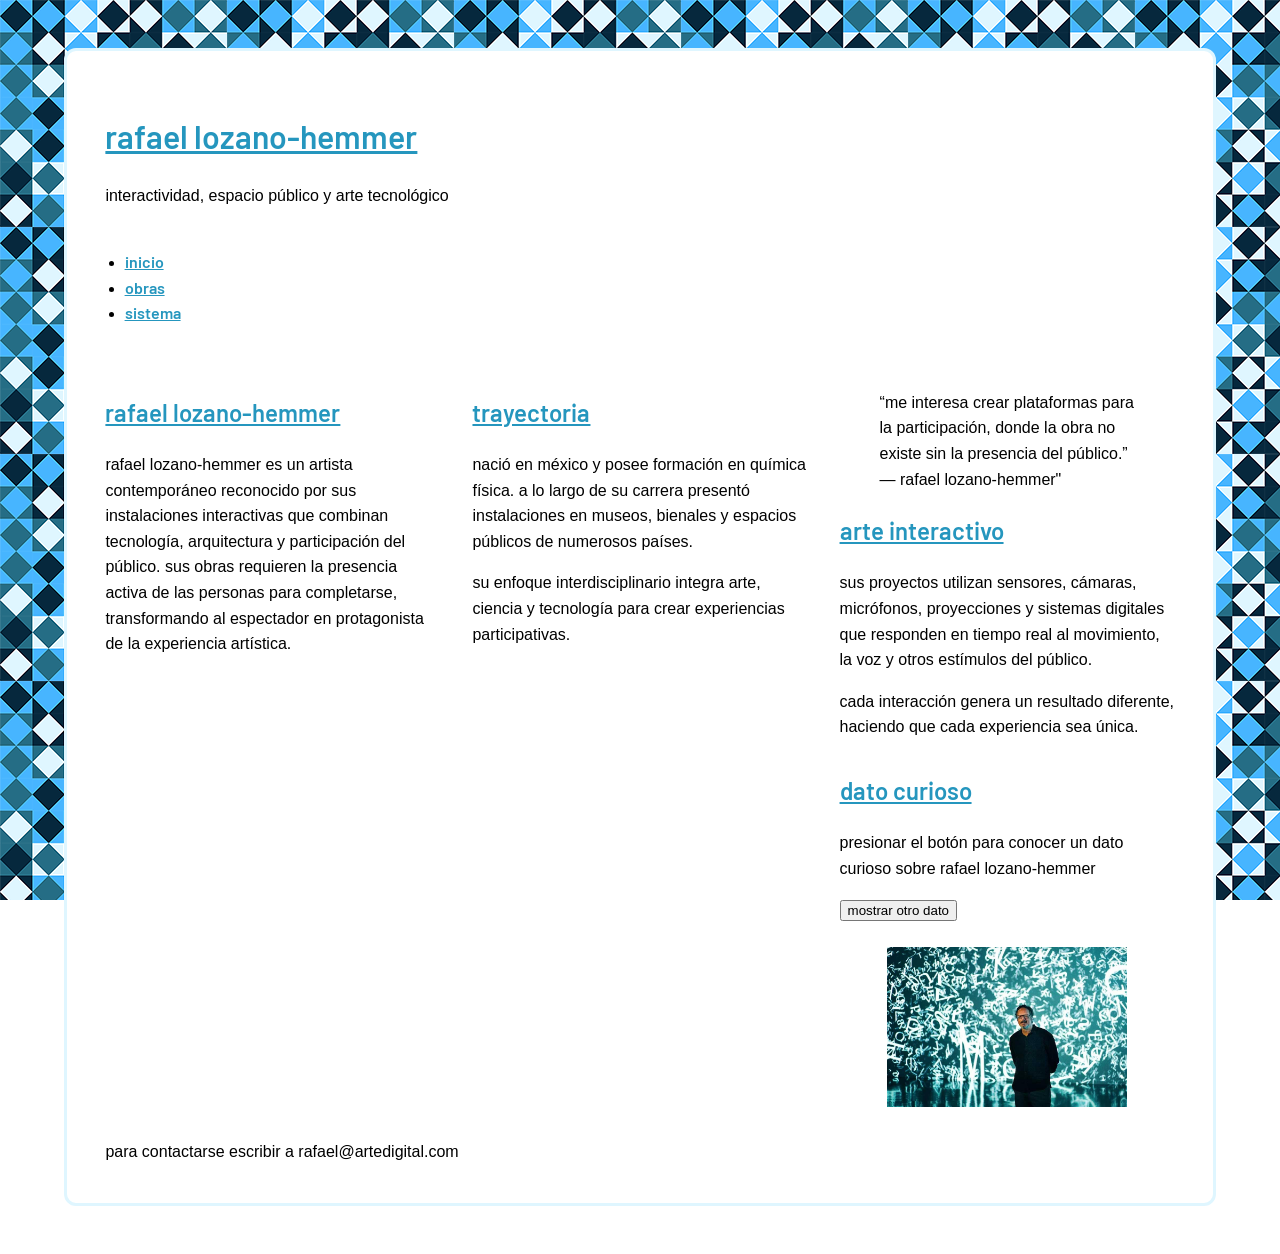
==== index.html @ da291167 "index.html" ====
<!DOCTYPE html>
<html lang="es">
  
<head>
<meta charset="UTF-8"> 
<meta name="viewport" content="width=device-width, initial-scale=1.0">
<title> rafael lozano hemmer </title>
  
<link rel="preconnect" href="https://fonts.googleapis.com">
<link rel="preconnect" href="https://fonts.gstatic.com" crossorigin>
<link href="https://fonts.googleapis.com/css2?family=Barlow:wght@400;500;600;700&display=swap" rel="stylesheet">
     <link rel="stylesheet" href="css/styles.css">
</head>
<body>

<div class="contenedor">
    <header>
        <h1> rafael lozano-hemmer </h1>
        <p> interactividad, espacio público y arte tecnológico </p>
    </header>

    <nav>
        <ul>
            <li><a href="index.html"> inicio </a></li>
            <li><a href="obras.html"> obras </a></li>
            <li><a href="sistema.html"> sistema </a></li>
        </ul>
    </nav>

    <main class="tres-columnas"> 
      
        <section>
            <article>
             <h2> rafael lozano-hemmer </h2>
             <p> rafael lozano-hemmer es un artista contemporáneo reconocido por sus instalaciones interactivas que combinan tecnología, arquitectura y participación del público. sus obras requieren la presencia activa de las personas para completarse, transformando al espectador en protagonista de la experiencia artística. </p>
            </article>
        </section>

        <section>
            <article>
             <h2> trayectoria </h2>
             <p> nació en méxico y posee formación en química física. a lo largo de su carrera presentó instalaciones en museos, bienales y espacios públicos de numerosos países. </p>
             <p> su enfoque interdisciplinario integra arte, ciencia y tecnología para crear experiencias participativas. </p>
            </article>
        </section>
        

        <section>
          <blockquote class="cita">
           <p> “me interesa crear plataformas para la participación, donde la obra no existe sin la presencia del público.” — rafael lozano-hemmer" </p>
          </blockquote>
          
            <article>
             <h2> arte interactivo </h2>
             <p> sus proyectos utilizan sensores, cámaras, micrófonos, proyecciones y sistemas digitales que responden en tiempo real al movimiento, la voz y otros estímulos del público. </p>
             <p> cada interacción genera un resultado diferente, haciendo que cada experiencia sea única. </p>
            </article>

            <article class="curiosidad">
             <h2> dato curioso </h2>
             <p id="dato"> presionar el botón para conocer un dato curioso sobre rafael lozano-hemmer </p>
             <button id="botonCuriosidad">
             mostrar otro dato
             </button>
              <img src="img/lozano-hemmer.jpg" alt="rafael lozano-hemmer">
           </article>
          
       </section>      
    </main>

    <footer> para contactarse escribir a rafael@artedigital.com </footer>

</div>
<script src="js/datos.js"></script>
</body>
</html>
---- css/styles.css ----
body {
    background-image: url("../img/fondo.png");
    background-repeat: repeat;
    background-attachment:fixed;
    font-family: Arial, Helvetica, sans-serif;
    font-size: 1rem;
    line-height: 1.6;
    margin: 0;
    padding: 0;
    display: flex;
    justify-content: center;
}

.contenedor {
    max-width: 80rem;
    width: 90%; 
    margin: 3rem 0; 
    padding: 3%;
    gap:2rem;
    
    display:flex; 
    flex-direction:column;
    
    box-sizing: border-box;

    background-color: white;
    border-radius: 0.75rem; 
    border-color: #dff6ff; 
    border-style: solid;
}

.dos-columnas {
    display:flex;
    gap:2rem;
    align-items: flex-start;
}

.tres-columnas {
    display: flex;
    gap: 2rem;
    align-items: flex-start;
}

.tres-columnas > section {
    flex: 1; 
    width: 33.33%;
    box-sizing: border-box;
    min-width: 0;
}

header p {
    margin-bottom: 0.5rem; 
}

.curiosidad {
    margin-top: 2rem;
}

.curiosidad img {
    display: block;
    width: 100%;       
    max-width: 15rem;  
    height: auto;    
    margin: 1.5rem auto 0 auto; 
}

.columna-info {
    width: 35%;
    flex: 0 0 35%;
    min-width: 0;
}

.columna-info img {
    display: block;
    width: 100%;   
    max-width: 100%;  
    height: auto;   
    margin-top: 1.5rem; 
}

.columna-galeria {
    width: 65%;
    flex: 0 0 35%;
    min-width: 0;
}

h1, h2, legend, nav a {
    font-family: "Barlow", sans-serif;
    font-weight: 600;
    font-style: normal;
    color: #2596be;
    text-decoration-line: underline; 
}

a {
  display: block;
  color: #495b66; 
  font-weight: 500;
}

a:hover {
  color: #1d2f3b;
}

nav a:visited {
  color: #11344a; 
}

nav ul {
    margin-top: 0;      
    padding-left: 1.2rem;  
}

#galeria {
    display:flex;
    flex-wrap:wrap;
    gap:2rem;
    justify-content:center;
}

#galeria section {
    flex: 1 1 18rem;
    max-width: 100%;
}

#galeria img { 
    width:100%;
    height:auto;
    display:block;
}
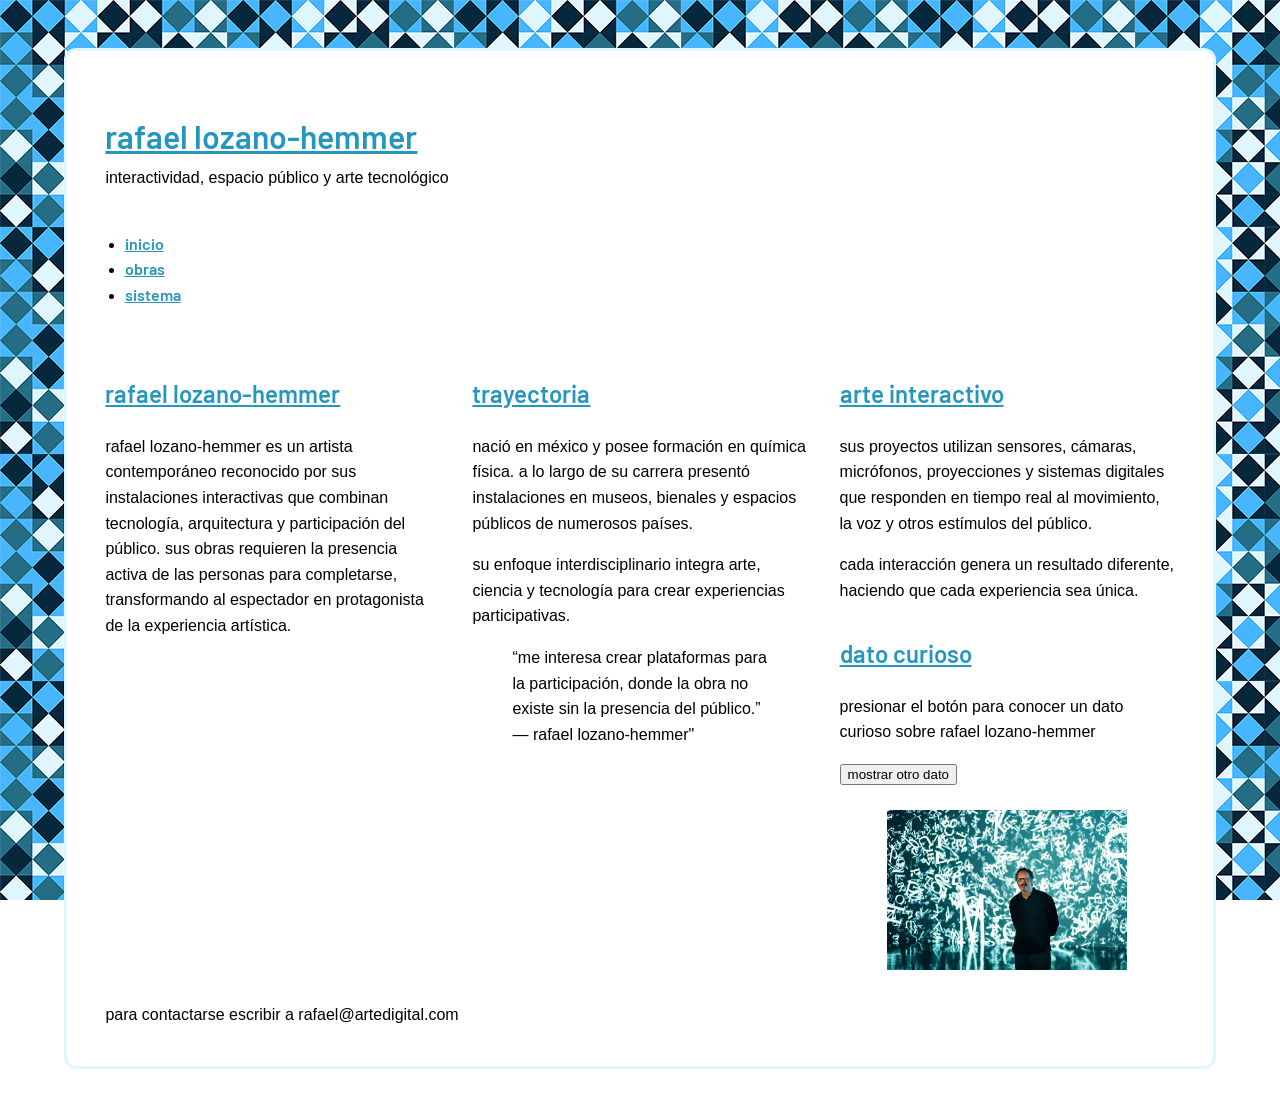
==== commit 6e4d4168: "ajustando estructura index.html" ====
--- a/index.html
+++ b/index.html
@@ -41,15 +41,14 @@
              <h2> trayectoria </h2>
              <p> nació en méxico y posee formación en química física. a lo largo de su carrera presentó instalaciones en museos, bienales y espacios públicos de numerosos países. </p>
              <p> su enfoque interdisciplinario integra arte, ciencia y tecnología para crear experiencias participativas. </p>
-            </article>
-        </section>
-        
-
-        <section>
+            </article>          
+          
           <blockquote class="cita">
            <p> “me interesa crear plataformas para la participación, donde la obra no existe sin la presencia del público.” — rafael lozano-hemmer" </p>
           </blockquote>
-          
+        </section>
+
+        <section>
             <article>
              <h2> arte interactivo </h2>
              <p> sus proyectos utilizan sensores, cámaras, micrófonos, proyecciones y sistemas digitales que responden en tiempo real al movimiento, la voz y otros estímulos del público. </p>
--- a/css/styles.css
+++ b/css/styles.css
@@ -39,6 +39,7 @@
     display: flex;
     gap: 2rem;
     align-items: flex-start;
+    margin-top: 0;
 }
 
 .tres-columnas > section {
@@ -49,7 +50,12 @@
 }
 
 header p {
+    margin-top: 0;
     margin-bottom: 0.5rem; 
+}
+
+header h1 {
+    margin-bottom: 0.2rem;
 }
 
 .curiosidad {
@@ -108,7 +114,8 @@
 
 nav ul {
     margin-top: 0;      
-    padding-left: 1.2rem;  
+    padding-left: 1.2rem;
+    margin-bottom: 1rem;
 }
 
 #galeria {
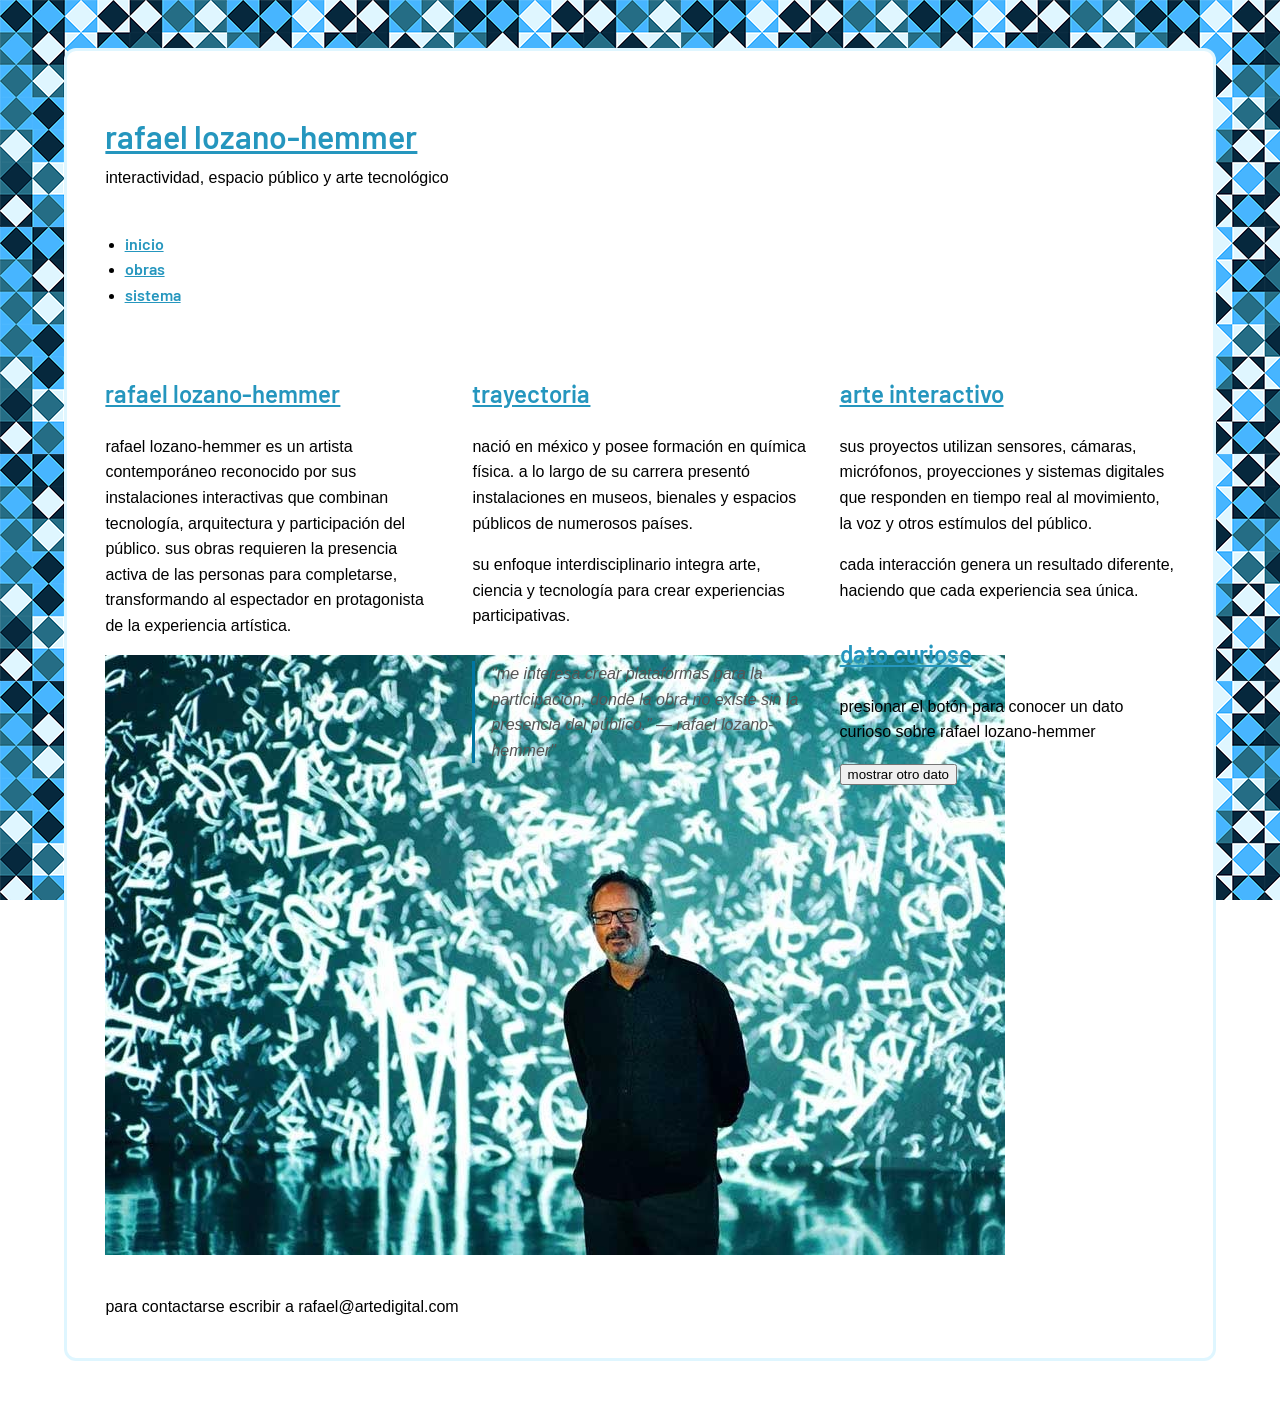
==== commit e11d3c73: "index.html" ====
--- a/index.html
+++ b/index.html
@@ -33,6 +33,7 @@
             <article>
              <h2> rafael lozano-hemmer </h2>
              <p> rafael lozano-hemmer es un artista contemporáneo reconocido por sus instalaciones interactivas que combinan tecnología, arquitectura y participación del público. sus obras requieren la presencia activa de las personas para completarse, transformando al espectador en protagonista de la experiencia artística. </p>
+             <img src="img/lozano-hemmer.jpg" alt="rafael lozano-hemmer">
             </article>
         </section>
 
@@ -61,7 +62,6 @@
              <button id="botonCuriosidad">
              mostrar otro dato
              </button>
-              <img src="img/lozano-hemmer.jpg" alt="rafael lozano-hemmer">
            </article>
           
        </section>      
--- a/css/styles.css
+++ b/css/styles.css
@@ -135,3 +135,11 @@
     height:auto;
     display:block;
 }
+
+.cita {
+    margin: 2rem 0;
+    padding-left: 1rem;
+    border-left: 3px solid #0076a3;
+    font-style: italic;  
+    color: #555;
+}
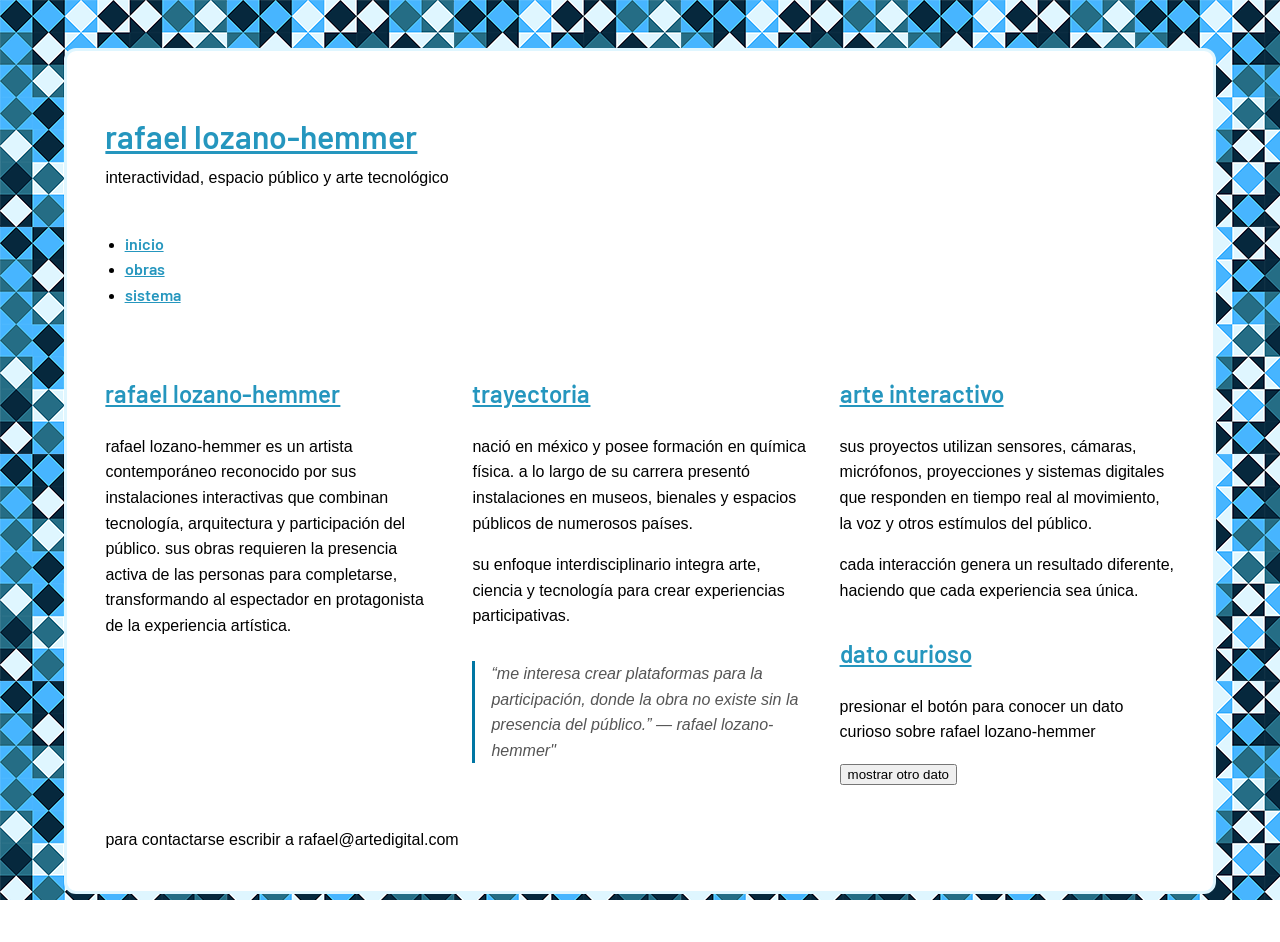
==== commit 87c7157c: "index.html" ====
--- a/index.html
+++ b/index.html
@@ -33,8 +33,9 @@
             <article>
              <h2> rafael lozano-hemmer </h2>
              <p> rafael lozano-hemmer es un artista contemporáneo reconocido por sus instalaciones interactivas que combinan tecnología, arquitectura y participación del público. sus obras requieren la presencia activa de las personas para completarse, transformando al espectador en protagonista de la experiencia artística. </p>
-             <img src="img/lozano-hemmer.jpg" alt="rafael lozano-hemmer">
-            </article>
+            </article
+            <img src="img/lozano-hemmer.jpg" alt="rafael lozano-hemmer">
+          
         </section>
 
         <section>
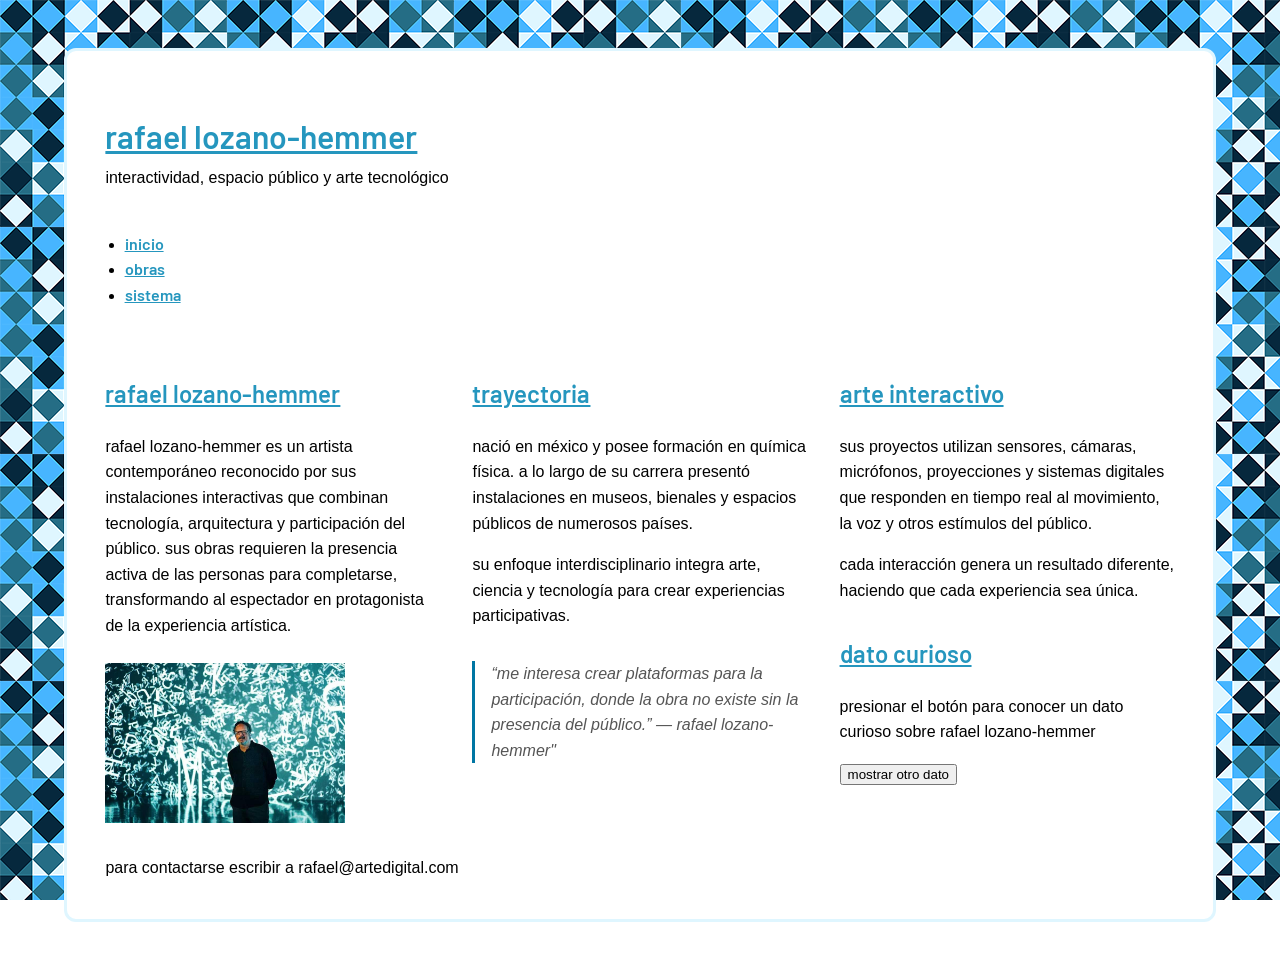
==== commit 42f8f843: "fix closing tag for article element in index.html" ====
--- a/index.html
+++ b/index.html
@@ -33,8 +33,8 @@
             <article>
              <h2> rafael lozano-hemmer </h2>
              <p> rafael lozano-hemmer es un artista contemporáneo reconocido por sus instalaciones interactivas que combinan tecnología, arquitectura y participación del público. sus obras requieren la presencia activa de las personas para completarse, transformando al espectador en protagonista de la experiencia artística. </p>
-            </article
-            <img src="img/lozano-hemmer.jpg" alt="rafael lozano-hemmer">
+            </article>
+            <img src="img/lozano-hemmer.jpg" alt="rafael lozano-hemmer" class="foto">
           
         </section>
 
--- a/css/styles.css
+++ b/css/styles.css
@@ -49,6 +49,14 @@
     min-width: 0;
 }
 
+.foto {
+    display: block;
+    width: 100%;   
+    max-width: 15rem;    
+    height: auto; 
+    margin: 1.5rem 0 0 0;
+}
+
 header p {
     margin-top: 0;
     margin-bottom: 0.5rem; 
@@ -60,14 +68,6 @@
 
 .curiosidad {
     margin-top: 2rem;
-}
-
-.curiosidad img {
-    display: block;
-    width: 100%;       
-    max-width: 15rem;  
-    height: auto;    
-    margin: 1.5rem auto 0 auto; 
 }
 
 .columna-info {
@@ -86,7 +86,7 @@
 
 .columna-galeria {
     width: 65%;
-    flex: 0 0 35%;
+    flex: 0 0 65%;
     min-width: 0;
 }
 
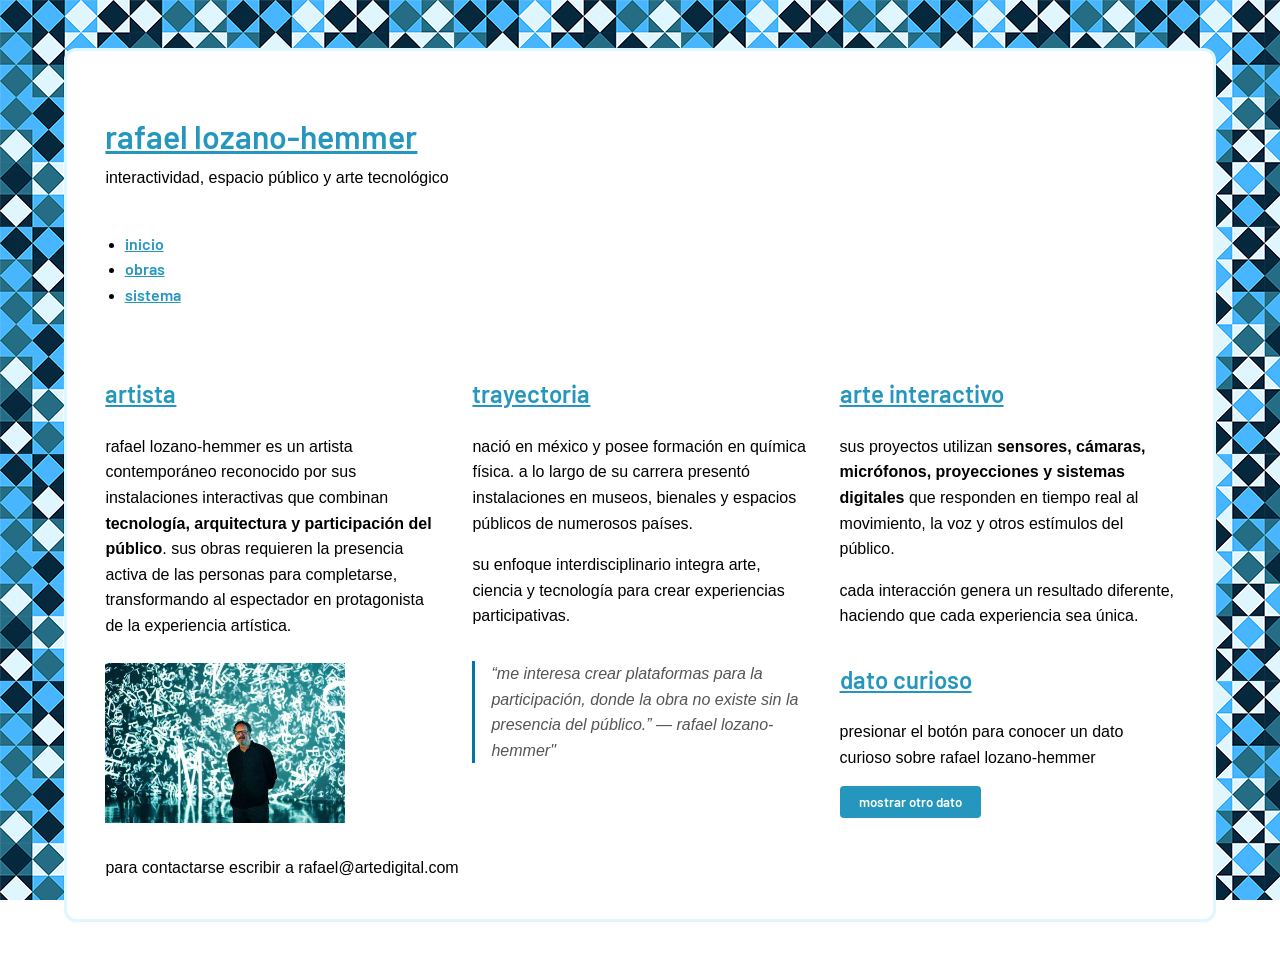
==== commit 8729c036: "highlight key terms index.html" ====
--- a/index.html
+++ b/index.html
@@ -31,8 +31,8 @@
       
         <section>
             <article>
-             <h2> rafael lozano-hemmer </h2>
-             <p> rafael lozano-hemmer es un artista contemporáneo reconocido por sus instalaciones interactivas que combinan tecnología, arquitectura y participación del público. sus obras requieren la presencia activa de las personas para completarse, transformando al espectador en protagonista de la experiencia artística. </p>
+             <h2> artista </h2>
+             <p> rafael lozano-hemmer es un artista contemporáneo reconocido por sus instalaciones interactivas que combinan <strong>tecnología, arquitectura y participación del público</strong>. sus obras requieren la presencia activa de las personas para completarse, transformando al espectador en protagonista de la experiencia artística. </p>
             </article>
             <img src="img/lozano-hemmer.jpg" alt="rafael lozano-hemmer" class="foto">
           
@@ -53,7 +53,7 @@
         <section>
             <article>
              <h2> arte interactivo </h2>
-             <p> sus proyectos utilizan sensores, cámaras, micrófonos, proyecciones y sistemas digitales que responden en tiempo real al movimiento, la voz y otros estímulos del público. </p>
+             <p> sus proyectos utilizan <strong>sensores, cámaras, micrófonos, proyecciones y sistemas digitales</strong> que responden en tiempo real al movimiento, la voz y otros estímulos del público. </p>
              <p> cada interacción genera un resultado diferente, haciendo que cada experiencia sea única. </p>
             </article>
 
--- a/css/styles.css
+++ b/css/styles.css
@@ -29,6 +29,7 @@
     border-style: solid;
 }
 
+/* estructura */
 .dos-columnas {
     display:flex;
     gap:2rem;
@@ -49,6 +50,7 @@
     min-width: 0;
 }
 
+/* foto en 1era columna */
 .foto {
     display: block;
     width: 100%;   
@@ -57,6 +59,7 @@
     margin: 1.5rem 0 0 0;
 }
 
+/* header menú */
 header p {
     margin-top: 0;
     margin-bottom: 0.5rem; 
@@ -66,9 +69,17 @@
     margin-bottom: 0.2rem;
 }
 
+nav ul {
+    margin-top: 0;      
+    padding-left: 1.2rem;
+    margin-bottom: 1rem;
+}
+
 .curiosidad {
     margin-top: 2rem;
 }
+
+/* 2da pág obras.html 2 columnas */
 
 .columna-info {
     width: 35%;
@@ -90,6 +101,7 @@
     min-width: 0;
 }
 
+/* tipografias enlaces etc */
 h1, h2, legend, nav a {
     font-family: "Barlow", sans-serif;
     font-weight: 600;
@@ -112,12 +124,7 @@
   color: #11344a; 
 }
 
-nav ul {
-    margin-top: 0;      
-    padding-left: 1.2rem;
-    margin-bottom: 1rem;
-}
-
+/* galeria javascript 2da pág obras.html */
 #galeria {
     display:flex;
     flex-wrap:wrap;
@@ -136,6 +143,7 @@
     display:block;
 }
 
+/* cita 1era pág index.html */
 .cita {
     margin: 2rem 0;
     padding-left: 1rem;
@@ -143,3 +151,66 @@
     font-style: italic;  
     color: #555;
 }
+
+/* form */
+fieldset {
+    border: 1px solid #dff6ff;    
+    border-radius: 0.5rem;   
+    padding: 1.5rem;
+    margin-bottom: 1.5rem;     
+    background-color: #fbfeff;  
+}
+
+legend {
+    font-family: "Barlow", sans-serif;
+    font-weight: 600;
+    color: #2596be;             
+    padding: 0 0.5rem;        
+    text-decoration: none;  
+}
+
+label {
+    font-weight: 500;
+    color: #495b66;      
+    margin-right: 0.5rem;
+    display: inline-block;
+    margin-bottom: 0.5rem;    
+}
+
+input[type="text"], 
+input[type="number"] {
+    padding: 0.4rem 0.6rem;
+    border: 1px solid #bce6f5;    
+    border-radius: 0.25rem;    
+    color: #495b66;
+    font-family: Arial, sans-serif;
+    font-size: 0.95rem;
+    outline: none;     
+    transition: border-color 0.2s;
+    margin-right: 1.5rem;    
+    margin-bottom: 0.8rem;
+}
+
+button, 
+input[type="button"], 
+input[type="submit"] {
+    background-color: #2596be;    
+    color: white;              
+    font-family: "Barlow", sans-serif;
+    font-weight: 600;
+    border: none;
+    border-radius: 0.25rem;   
+    padding: 0.5rem 1.2rem;
+    transition: background-color 0.2s;
+}
+
+button:hover, 
+input[type="button"]:hover {
+    background-color: #1a6b88; 
+}
+
+button:disabled, 
+input[type="button"]:disabled {
+    background-color: #ccc;    
+    color: #666;
+}
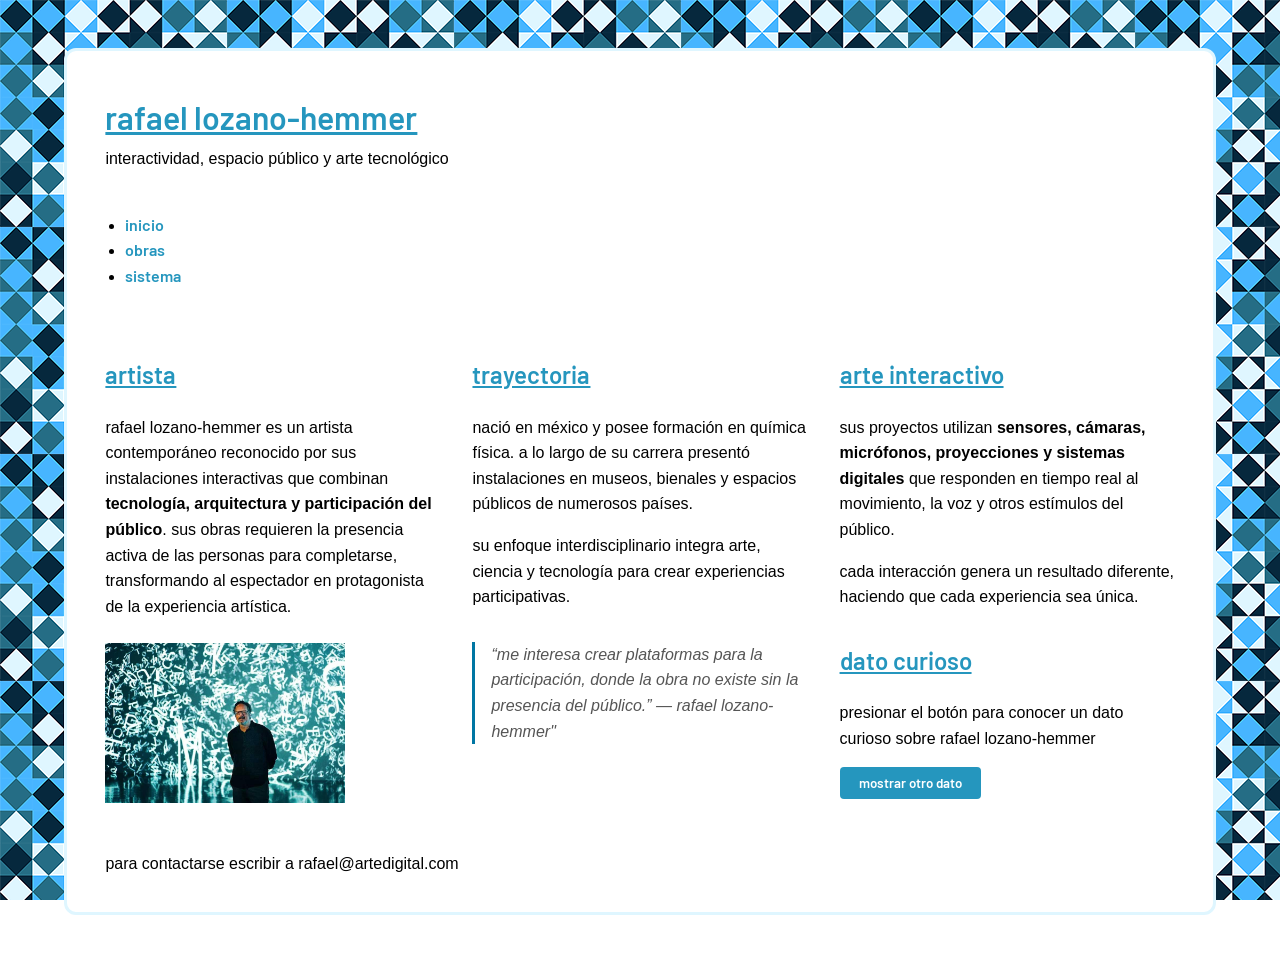
==== commit 2c259ced: "updated footer index.html Updated footer to include paragraph tags for contact information." ====
--- a/index.html
+++ b/index.html
@@ -66,10 +66,11 @@
            </article>
           
        </section>      
-    </main>
-
-    <footer> para contactarse escribir a rafael@artedigital.com </footer>
-
+ </main>
+    <footer> 
+     <p> para contactarse escribir a rafael@artedigital.com </p>
+    </footer>
+ 
 </div>
 <script src="js/datos.js"></script>
 </body>
--- a/css/styles.css
+++ b/css/styles.css
@@ -15,7 +15,7 @@
     max-width: 80rem;
     width: 90%; 
     margin: 3rem 0; 
-    padding: 3%;
+    padding: 1.5% 3%;
     gap:2rem;
     
     display:flex; 
@@ -102,26 +102,36 @@
 }
 
 /* tipografias enlaces etc */
-h1, h2, legend, nav a {
+h1, h2, legend {
     font-family: "Barlow", sans-serif;
     font-weight: 600;
     font-style: normal;
     color: #2596be;
     text-decoration-line: underline; 
+}
+
+nav a {
+    font-family: "Barlow", sans-serif;
+    font-weight: 600;
+    font-style: normal;
+    color: #2596be;
+    text-decoration: none; 
 }
 
 a {
   display: block;
   color: #495b66; 
   font-weight: 500;
+  text-decoration: none;
 }
 
 a:hover {
   color: #1d2f3b;
+  text-decoration: underline;
 }
 
 nav a:visited {
-  color: #11344a; 
+  color: #0b435b;
 }
 
 /* galeria javascript 2da pág obras.html */
